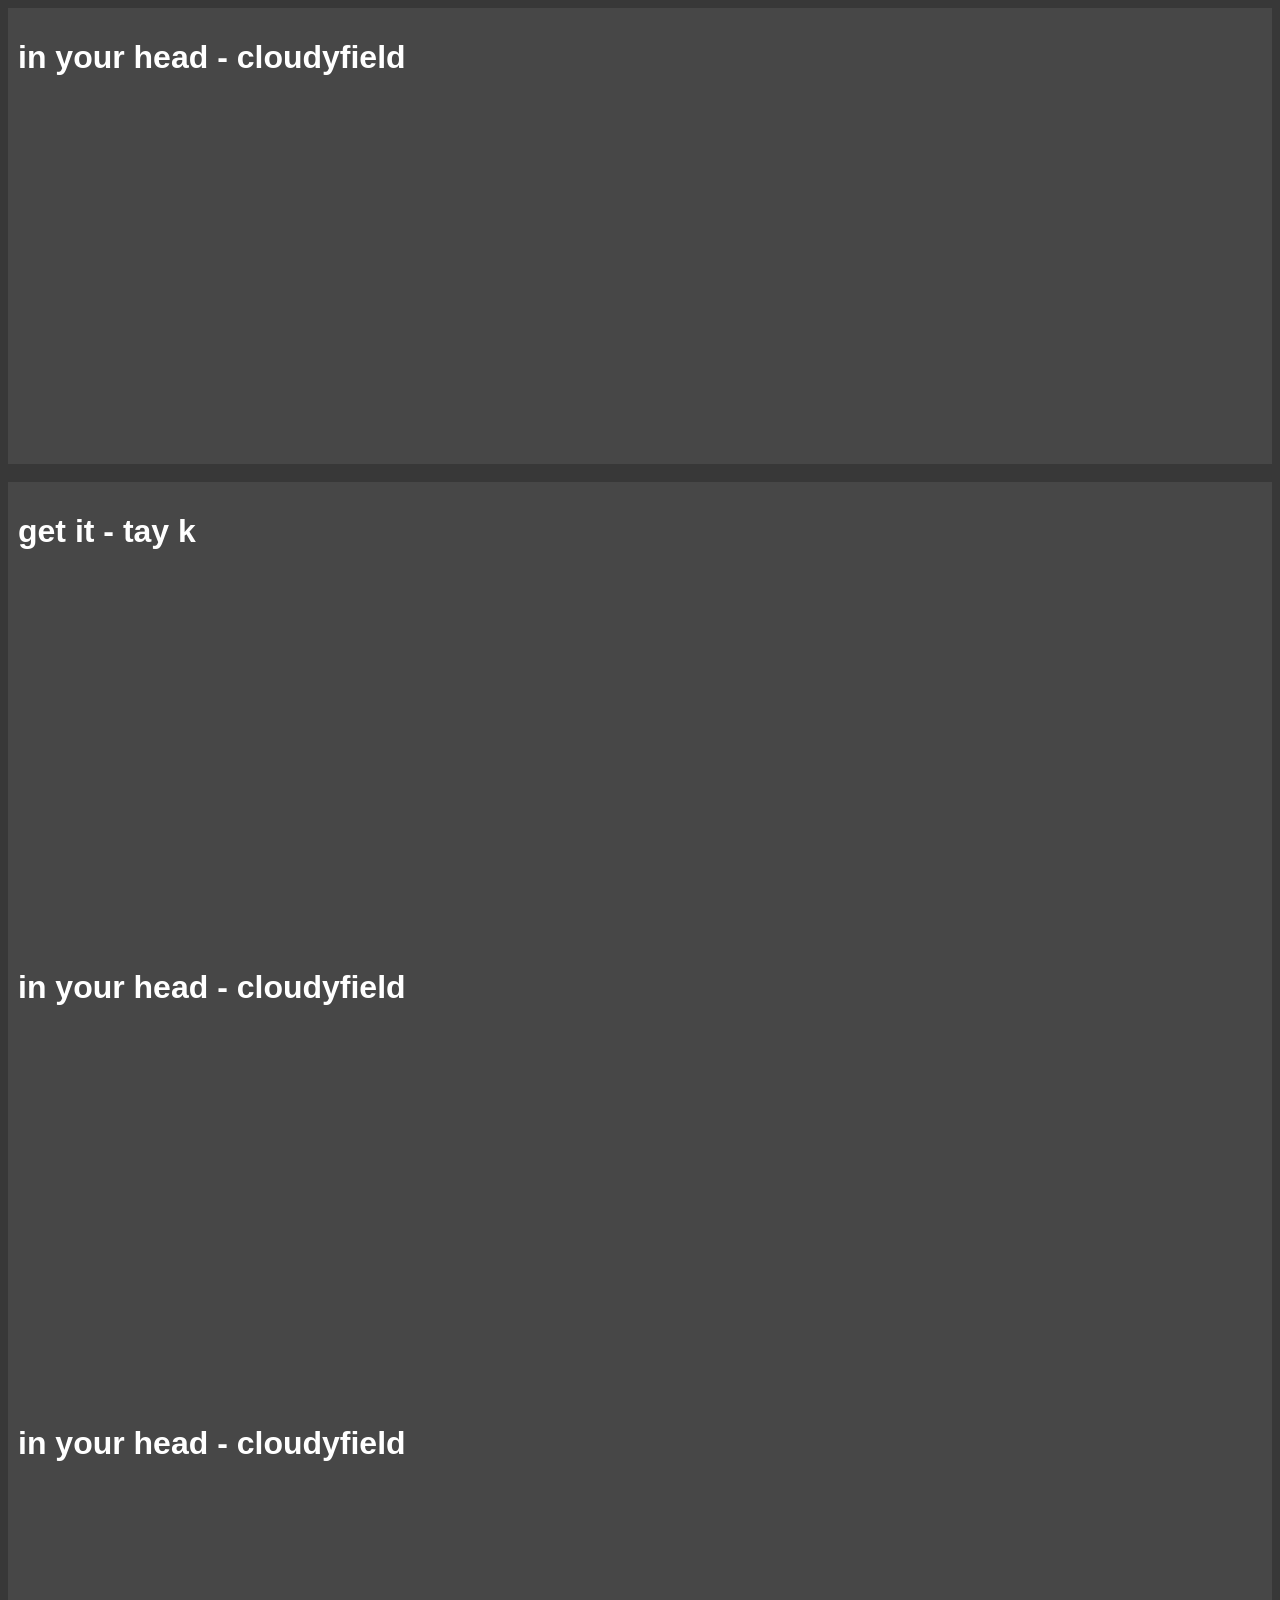
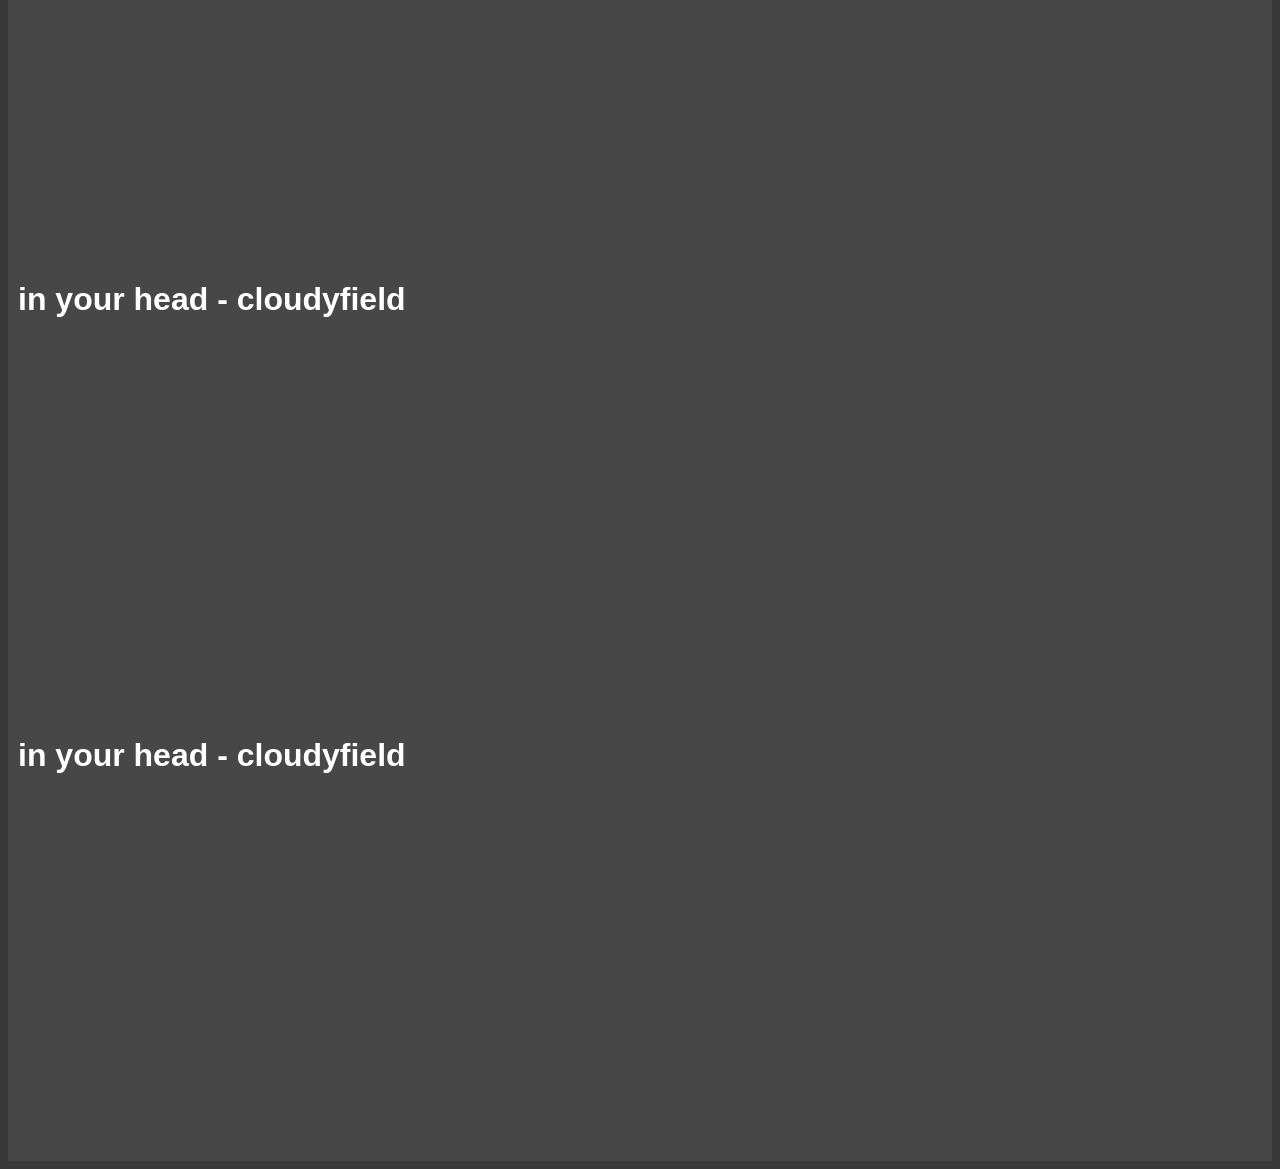
==== index.html @ bb166385 "push changes - will work on ts more" ====
<!DOCTYPE html>
<html lang="en">
<head>
    <meta charset="UTF-8">
    <meta name="viewport" content="width=device-width, initial-scale=1.0">
    <title>Music Project</title>
    <link rel="stylesheet" type="text/css" href="/assets/globals.css">
</head>
<body>
    <div>
        <h1>in your head - cloudyfield</h1>
        <iframe data-testid="embed-iframe" style="border-radius:12px" src="https://open.spotify.com/embed/track/5NCnVxcLV3XriDtoygz3TK?utm_source=generator" width="100%" height="352" frameBorder="0" allowfullscreen="" allow="autoplay; clipboard-write; encrypted-media; fullscreen; picture-in-picture" loading="lazy"></iframe> 
    </div>
    <br>
    <div>
        <h1>get it - tay k</h1>
        <iframe data-testid="embed-iframe" style="border-radius:12px" src="https://open.spotify.com/embed/track/1hLqFrdx5tbISMvfUrRWrN?utm_source=generator" width="100%" height="352" frameBorder="0" allowfullscreen="" allow="autoplay; clipboard-write; encrypted-media; fullscreen; picture-in-picture" loading="lazy"></iframe>
    </div>
    <div>
        <h1>in your head - cloudyfield</h1>
        <iframe data-testid="embed-iframe" style="border-radius:12px" src="https://open.spotify.com/embed/track/5NCnVxcLV3XriDtoygz3TK?utm_source=generator" width="100%" height="352" frameBorder="0" allowfullscreen="" allow="autoplay; clipboard-write; encrypted-media; fullscreen; picture-in-picture" loading="lazy"></iframe> 
    </div>
    <div>
        <h1>in your head - cloudyfield</h1>
        <iframe data-testid="embed-iframe" style="border-radius:12px" src="https://open.spotify.com/embed/track/5NCnVxcLV3XriDtoygz3TK?utm_source=generator" width="100%" height="352" frameBorder="0" allowfullscreen="" allow="autoplay; clipboard-write; encrypted-media; fullscreen; picture-in-picture" loading="lazy"></iframe> 
    </div>
    <div>
        <h1>in your head - cloudyfield</h1>
        <iframe data-testid="embed-iframe" style="border-radius:12px" src="https://open.spotify.com/embed/track/5NCnVxcLV3XriDtoygz3TK?utm_source=generator" width="100%" height="352" frameBorder="0" allowfullscreen="" allow="autoplay; clipboard-write; encrypted-media; fullscreen; picture-in-picture" loading="lazy"></iframe> 
    </div>
    <div>
        <h1>in your head - cloudyfield</h1>
        <iframe data-testid="embed-iframe" style="border-radius:12px" src="https://open.spotify.com/embed/track/5NCnVxcLV3XriDtoygz3TK?utm_source=generator" width="100%" height="352" frameBorder="0" allowfullscreen="" allow="autoplay; clipboard-write; encrypted-media; fullscreen; picture-in-picture" loading="lazy"></iframe> 
    </div>
</body>
</html>
---- assets/globals.css ----
:root { 
    background-color: #383838;
    font-family: Arial, Helvetica, sans-serif;
}

div { 
    background-color: #474747;
    padding: 10px;
    
}


div h1 {
    color: white;
}

#seperator { 
    padding: 10px;
}
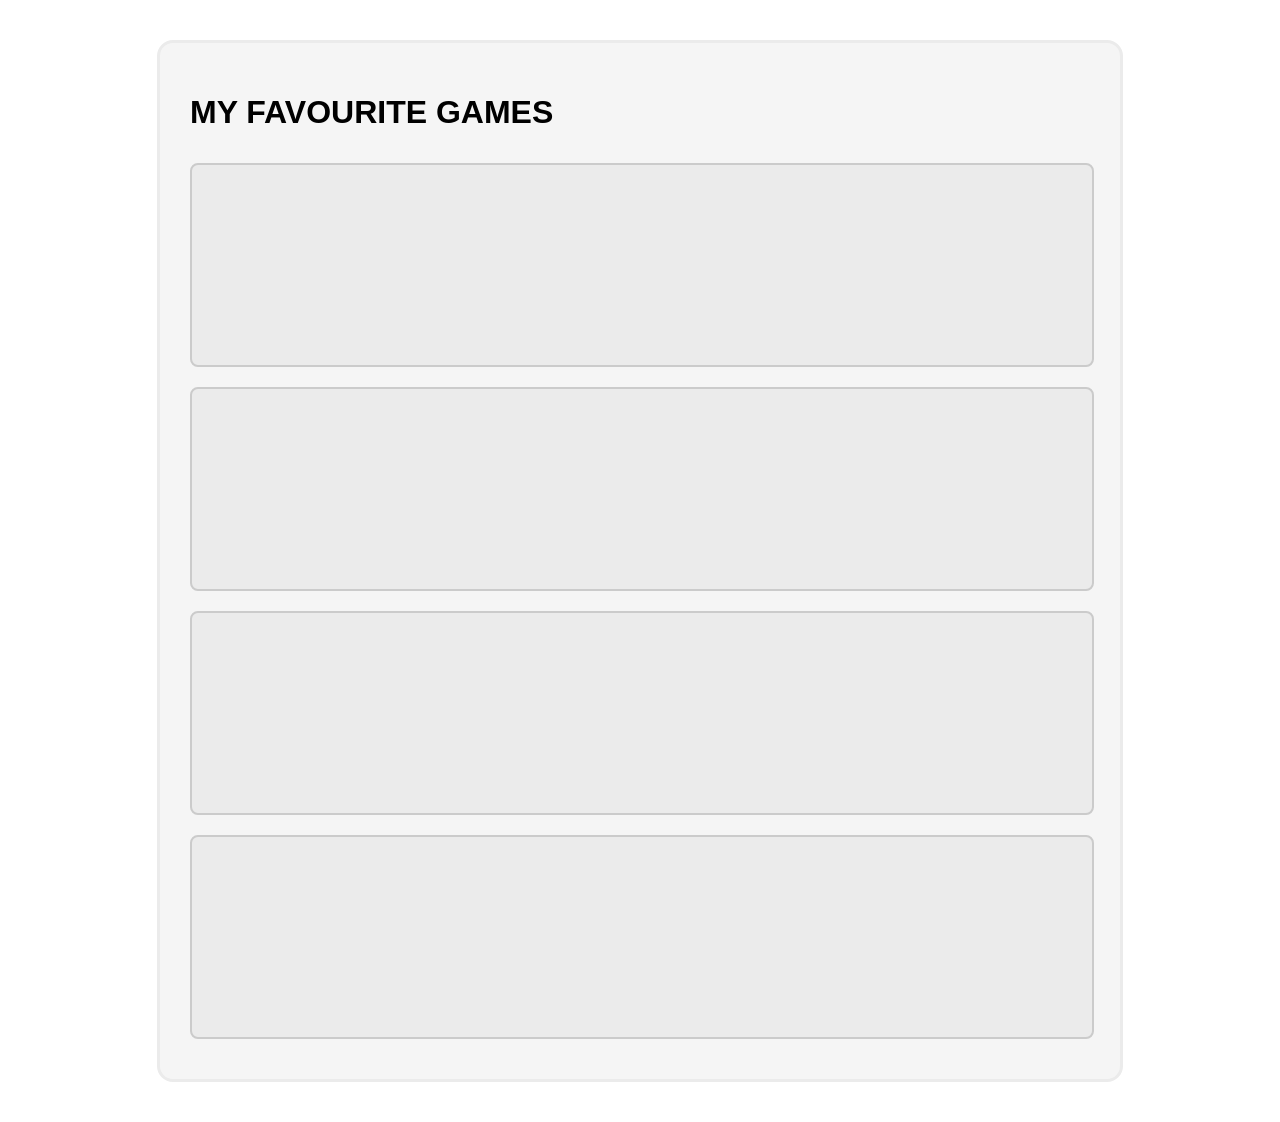
==== commit 5371f37d: "prep for fri" ====
--- a/index.html
+++ b/index.html
@@ -3,34 +3,16 @@
 <head>
     <meta charset="UTF-8">
     <meta name="viewport" content="width=device-width, initial-scale=1.0">
-    <title>Music Project</title>
-    <link rel="stylesheet" type="text/css" href="/assets/globals.css">
+    <title>Document</title>
+    <link rel="stylesheet" href="assets/globals.css">
 </head>
 <body>
-    <div>
-        <h1>in your head - cloudyfield</h1>
-        <iframe data-testid="embed-iframe" style="border-radius:12px" src="https://open.spotify.com/embed/track/5NCnVxcLV3XriDtoygz3TK?utm_source=generator" width="100%" height="352" frameBorder="0" allowfullscreen="" allow="autoplay; clipboard-write; encrypted-media; fullscreen; picture-in-picture" loading="lazy"></iframe> 
-    </div>
-    <br>
-    <div>
-        <h1>get it - tay k</h1>
-        <iframe data-testid="embed-iframe" style="border-radius:12px" src="https://open.spotify.com/embed/track/1hLqFrdx5tbISMvfUrRWrN?utm_source=generator" width="100%" height="352" frameBorder="0" allowfullscreen="" allow="autoplay; clipboard-write; encrypted-media; fullscreen; picture-in-picture" loading="lazy"></iframe>
-    </div>
-    <div>
-        <h1>in your head - cloudyfield</h1>
-        <iframe data-testid="embed-iframe" style="border-radius:12px" src="https://open.spotify.com/embed/track/5NCnVxcLV3XriDtoygz3TK?utm_source=generator" width="100%" height="352" frameBorder="0" allowfullscreen="" allow="autoplay; clipboard-write; encrypted-media; fullscreen; picture-in-picture" loading="lazy"></iframe> 
-    </div>
-    <div>
-        <h1>in your head - cloudyfield</h1>
-        <iframe data-testid="embed-iframe" style="border-radius:12px" src="https://open.spotify.com/embed/track/5NCnVxcLV3XriDtoygz3TK?utm_source=generator" width="100%" height="352" frameBorder="0" allowfullscreen="" allow="autoplay; clipboard-write; encrypted-media; fullscreen; picture-in-picture" loading="lazy"></iframe> 
-    </div>
-    <div>
-        <h1>in your head - cloudyfield</h1>
-        <iframe data-testid="embed-iframe" style="border-radius:12px" src="https://open.spotify.com/embed/track/5NCnVxcLV3XriDtoygz3TK?utm_source=generator" width="100%" height="352" frameBorder="0" allowfullscreen="" allow="autoplay; clipboard-write; encrypted-media; fullscreen; picture-in-picture" loading="lazy"></iframe> 
-    </div>
-    <div>
-        <h1>in your head - cloudyfield</h1>
-        <iframe data-testid="embed-iframe" style="border-radius:12px" src="https://open.spotify.com/embed/track/5NCnVxcLV3XriDtoygz3TK?utm_source=generator" width="100%" height="352" frameBorder="0" allowfullscreen="" allow="autoplay; clipboard-write; encrypted-media; fullscreen; picture-in-picture" loading="lazy"></iframe> 
+    <div class="main-container">
+        <h1>MY FAVOURITE GAMES</h1>
+        <div class="child-game"></div>
+        <div class="child-game"></div>
+        <div class="child-game"></div>
+        <div class="child-game"></div>
     </div>
 </body>
 </html>
--- a/assets/globals.css
+++ b/assets/globals.css
@@ -1,19 +1,43 @@
-:root { 
-    background-color: #383838;
+:root {
     font-family: Arial, Helvetica, sans-serif;
 }
 
-div { 
-    background-color: #474747;
-    padding: 10px;
-    
+body {
+    margin: 0;
+    min-height: 100vh;
+    display: flex;
+    justify-content: center; /* center x */
+    align-items: flex-start; /* topdown y */
+    padding: 40px;
 }
 
+.child-game {
+    width: 100%;;
+    height: 200px;
+    background-color: #ebebeb;
 
-div h1 {
-    color: white;
+    border-color: #cbcbcb;
+    border-width: 2px;
+    border-radius: 8px;
+    border-style: solid;
+
+    margin-top: 10px;
+    margin-bottom: 10px;
 }
 
-#seperator { 
-    padding: 10px;
+.main-container {
+
+    display: flex;
+    flex-direction: column; 
+    align-items: flex-start; /* left right x */
+
+    background-color: #f5f5f5;
+
+    border-radius: 1px;
+    border-style: solid;
+    border-radius: 16px;
+    border-color: #ebebeb;
+
+    width: 100vh;
+    padding: 30px;
 }
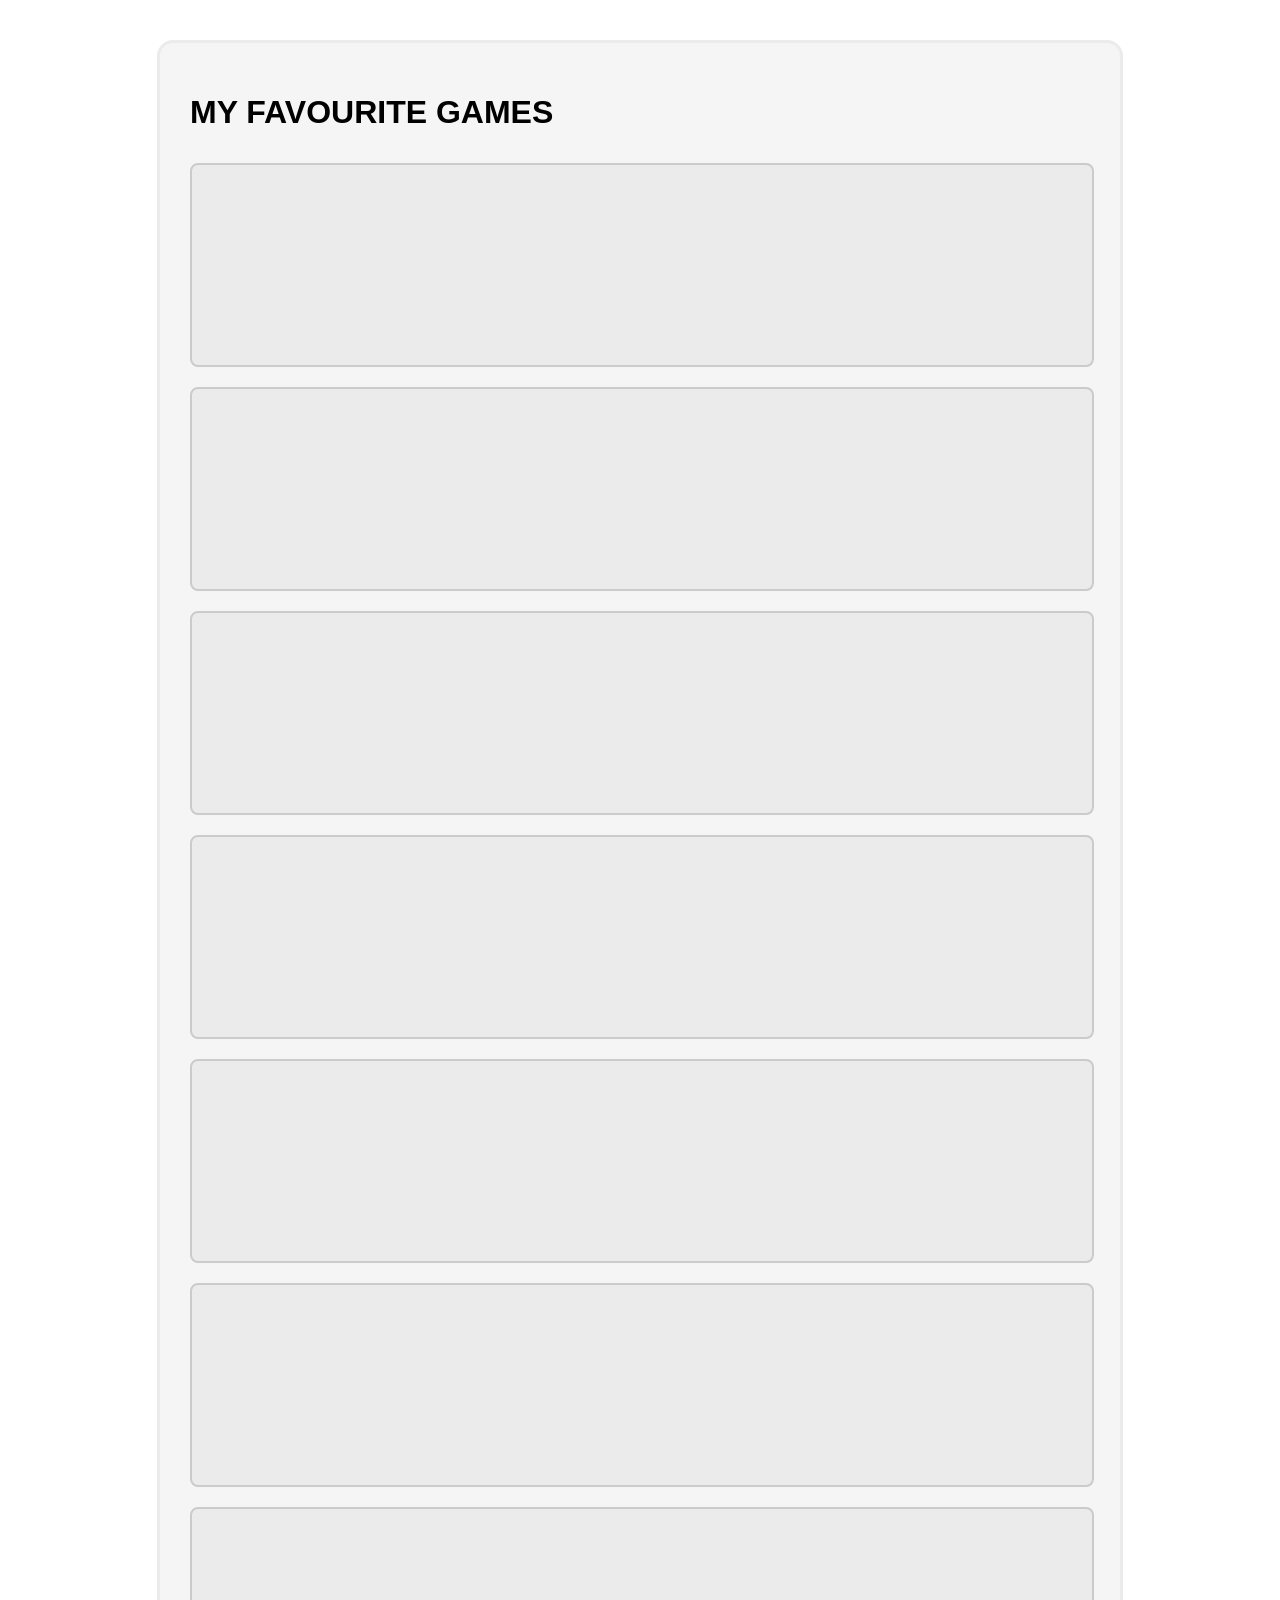
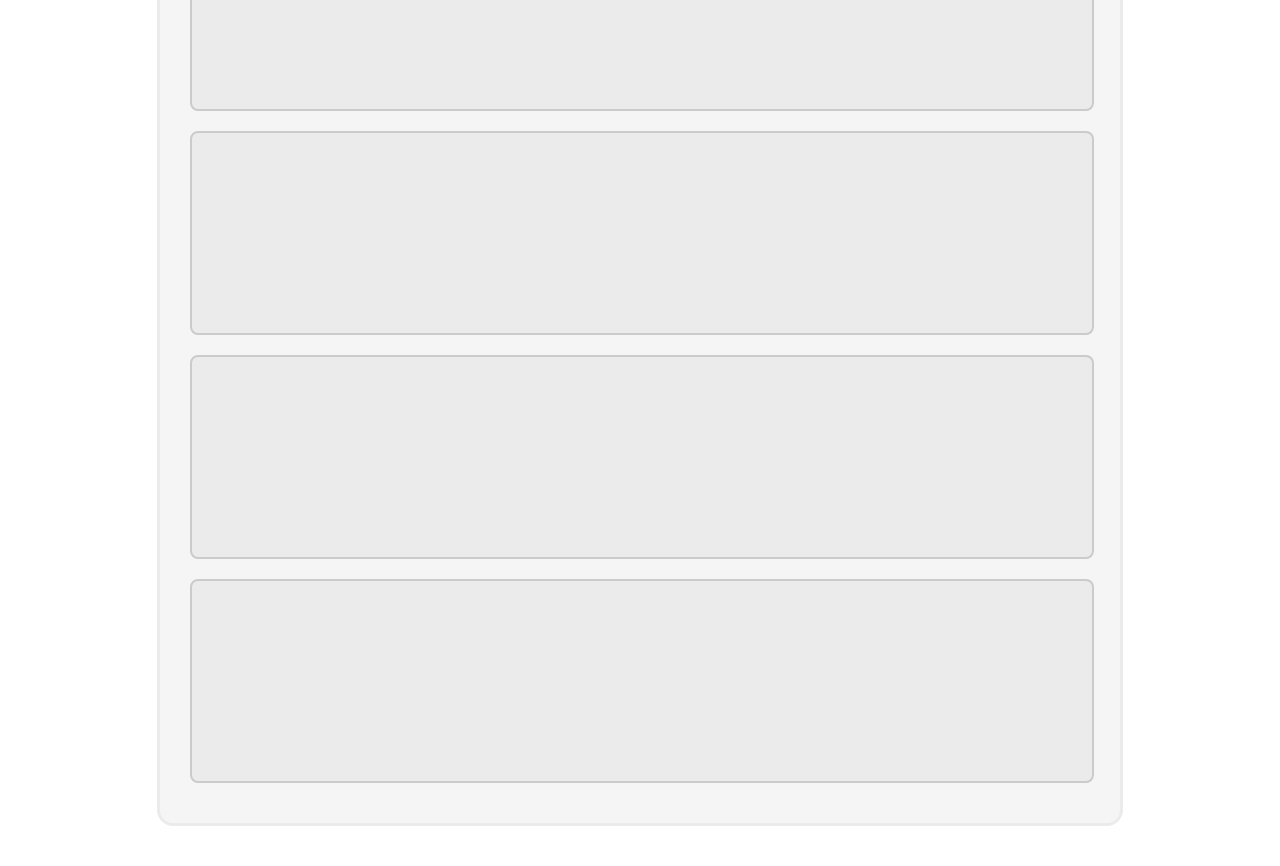
==== commit ca9b0f18: "[hotfix]" ====
--- a/index.html
+++ b/index.html
@@ -9,10 +9,16 @@
 <body>
     <div class="main-container">
         <h1>MY FAVOURITE GAMES</h1>
-        <div class="child-game"></div>
-        <div class="child-game"></div>
-        <div class="child-game"></div>
-        <div class="child-game"></div>
+        <div class="game-container"></div>
+        <div class="game-container"></div>
+        <div class="game-container"></div>
+        <div class="game-container"></div>
+        <div class="game-container"></div>
+        <div class="game-container"></div>
+        <div class="game-container"></div>
+        <div class="game-container"></div>
+        <div class="game-container"></div>
+        <div class="game-container"></div>
     </div>
 </body>
 </html>
--- a/assets/globals.css
+++ b/assets/globals.css
@@ -11,7 +11,7 @@
     padding: 40px;
 }
 
-.child-game {
+.game-container {
     width: 100%;;
     height: 200px;
     background-color: #ebebeb;
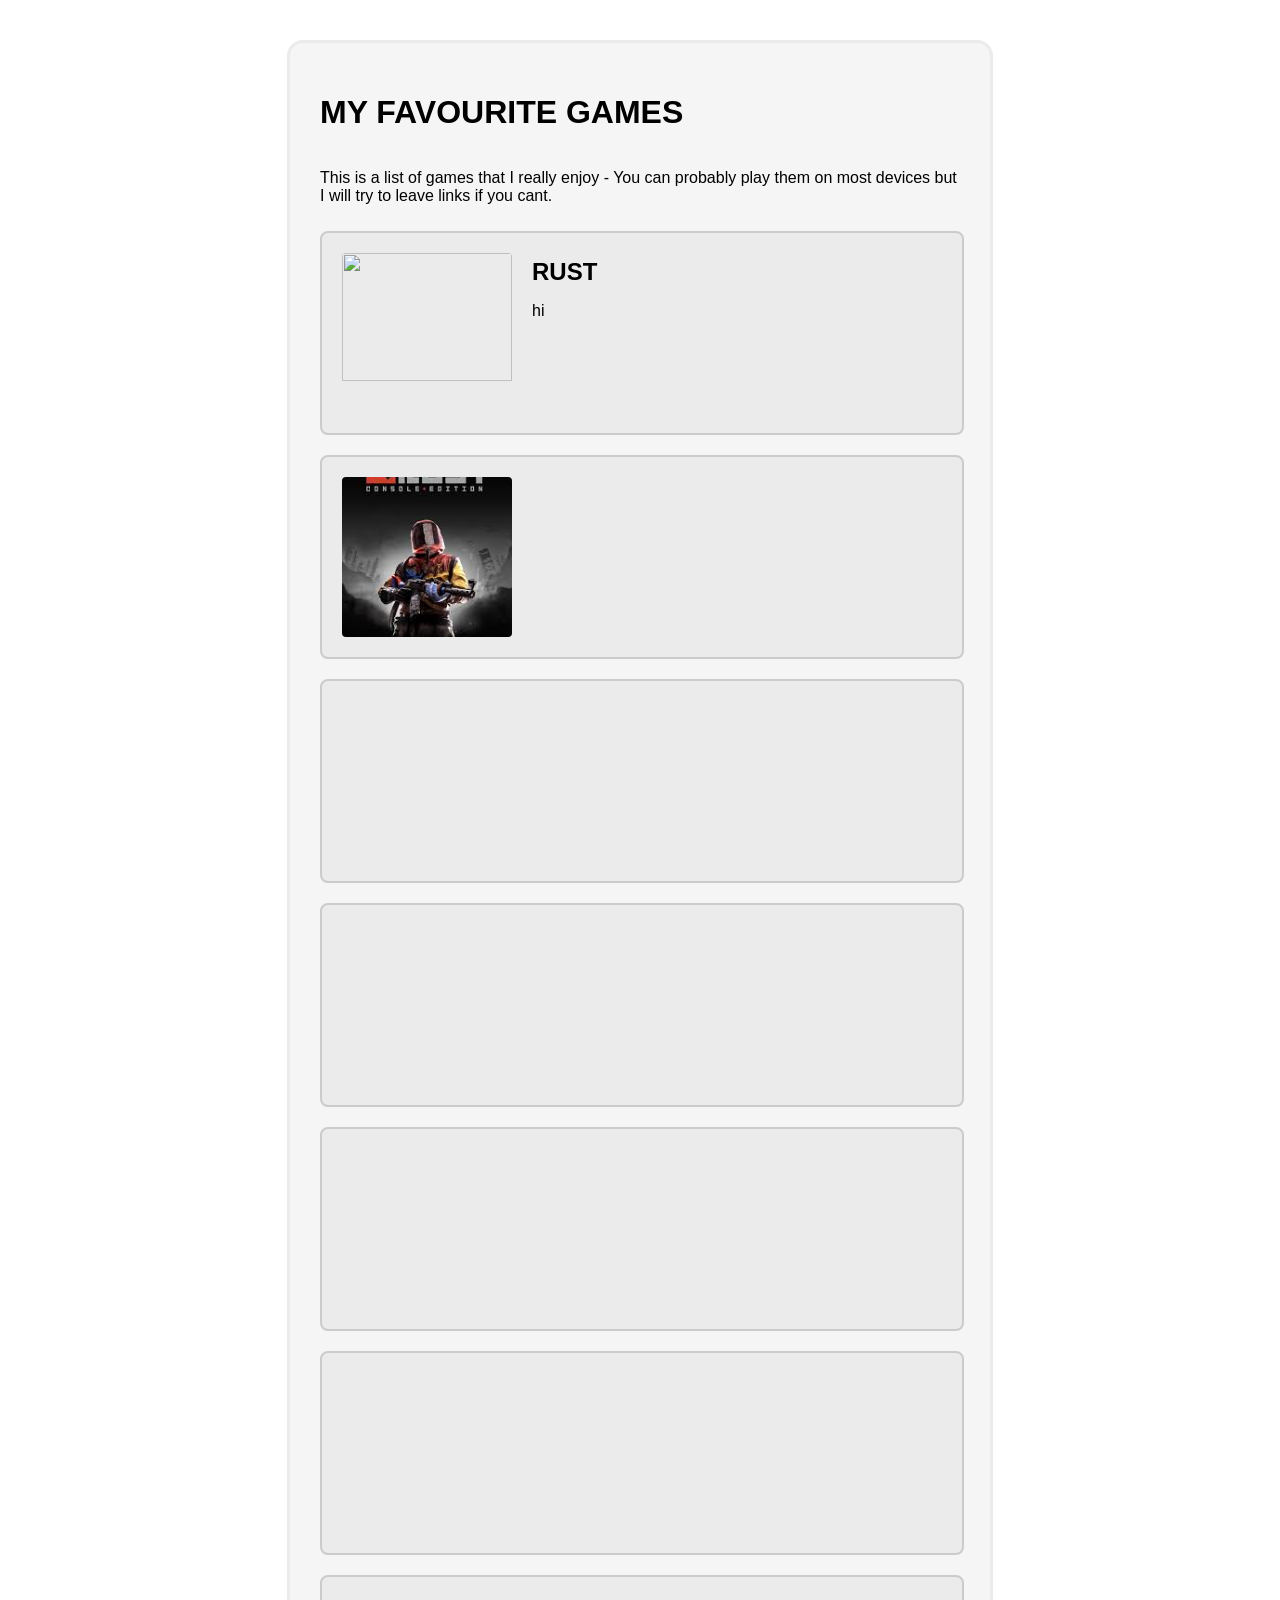
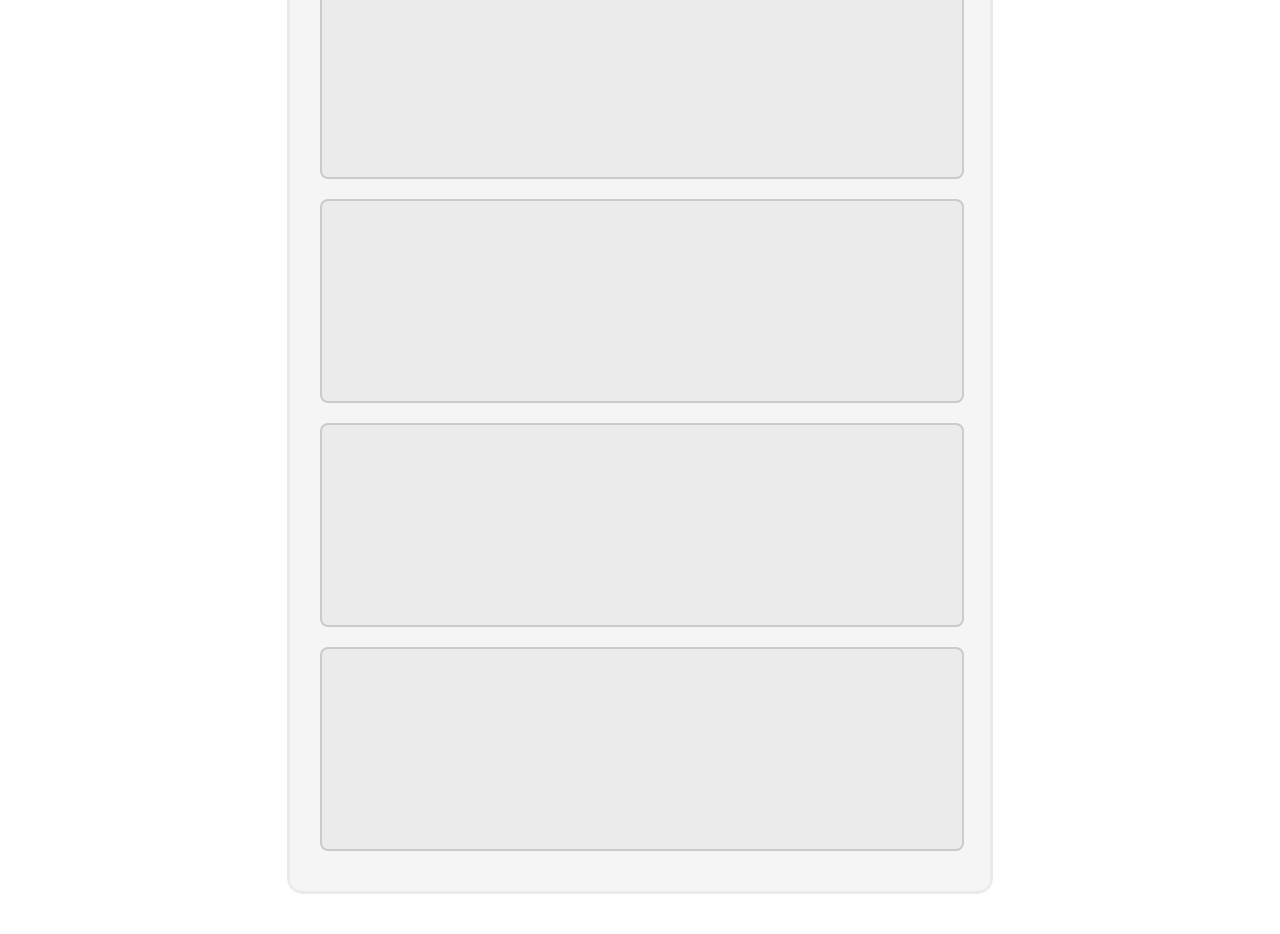
==== commit 1df2a20d: "eqeqe" ====
--- a/index.html
+++ b/index.html
@@ -9,8 +9,17 @@
 <body>
     <div class="main-container">
         <h1>MY FAVOURITE GAMES</h1>
-        <div class="game-container"></div>
-        <div class="game-container"></div>
+        <p>This is a list of games that I really enjoy - You can probably play them on most devices but I will try to leave links if you cant.</p>
+        <div class="game-container">
+            <img src="https://ndcyfrweklzslbnn.public.blob.vercel-storage.com/1765404264353-9C6BF573-38DB-47E2-A33D-FAE4EA0ECFC7-KwnTvdBhv5r8YbvD2udrjrkBCR1Orl.jpg">
+            <div class="gc-right-container">
+                <h2>RUST</h2>
+                <p>hi</p>
+            </div>
+        </div>
+        <div class="game-container">
+            <img src="[data-uri]">
+        </div>
         <div class="game-container"></div>
         <div class="game-container"></div>
         <div class="game-container"></div>
--- a/assets/globals.css
+++ b/assets/globals.css
@@ -9,20 +9,6 @@
     justify-content: center; /* center x */
     align-items: flex-start; /* topdown y */
     padding: 40px;
-}
-
-.game-container {
-    width: 100%;;
-    height: 200px;
-    background-color: #ebebeb;
-
-    border-color: #cbcbcb;
-    border-width: 2px;
-    border-radius: 8px;
-    border-style: solid;
-
-    margin-top: 10px;
-    margin-bottom: 10px;
 }
 
 .main-container {
@@ -38,6 +24,44 @@
     border-radius: 16px;
     border-color: #ebebeb;
 
-    width: 100vh;
+    width: 50vw;
     padding: 30px;
+}
+
+.game-container {
+    width: 100%;
+    height: 200px;
+    background-color: #ebebeb;
+
+    border-color: #cbcbcb;
+    border-width: 2px;
+    border-radius: 8px;
+    border-style: solid;
+
+    margin-top: 10px;
+    margin-bottom: 10px;
+
+    display: flex;
+    align-items: center;
+}
+
+.game-container img {
+    height: 80%;
+    width: 170px;
+    object-fit: cover;
+    margin-left: 20px;
+    border-radius: 4px;
+}
+
+.gc-right-container {
+    height: 80%;
+    margin-left: 20px;
+    flex: 0.97; /* set flex to wo width itself by 0.97*/
+    display: flex;
+    flex-direction: column;
+}
+
+.gc-right-container h2 {
+    margin-top: 5px;
+    margin-bottom: 0px;
 }
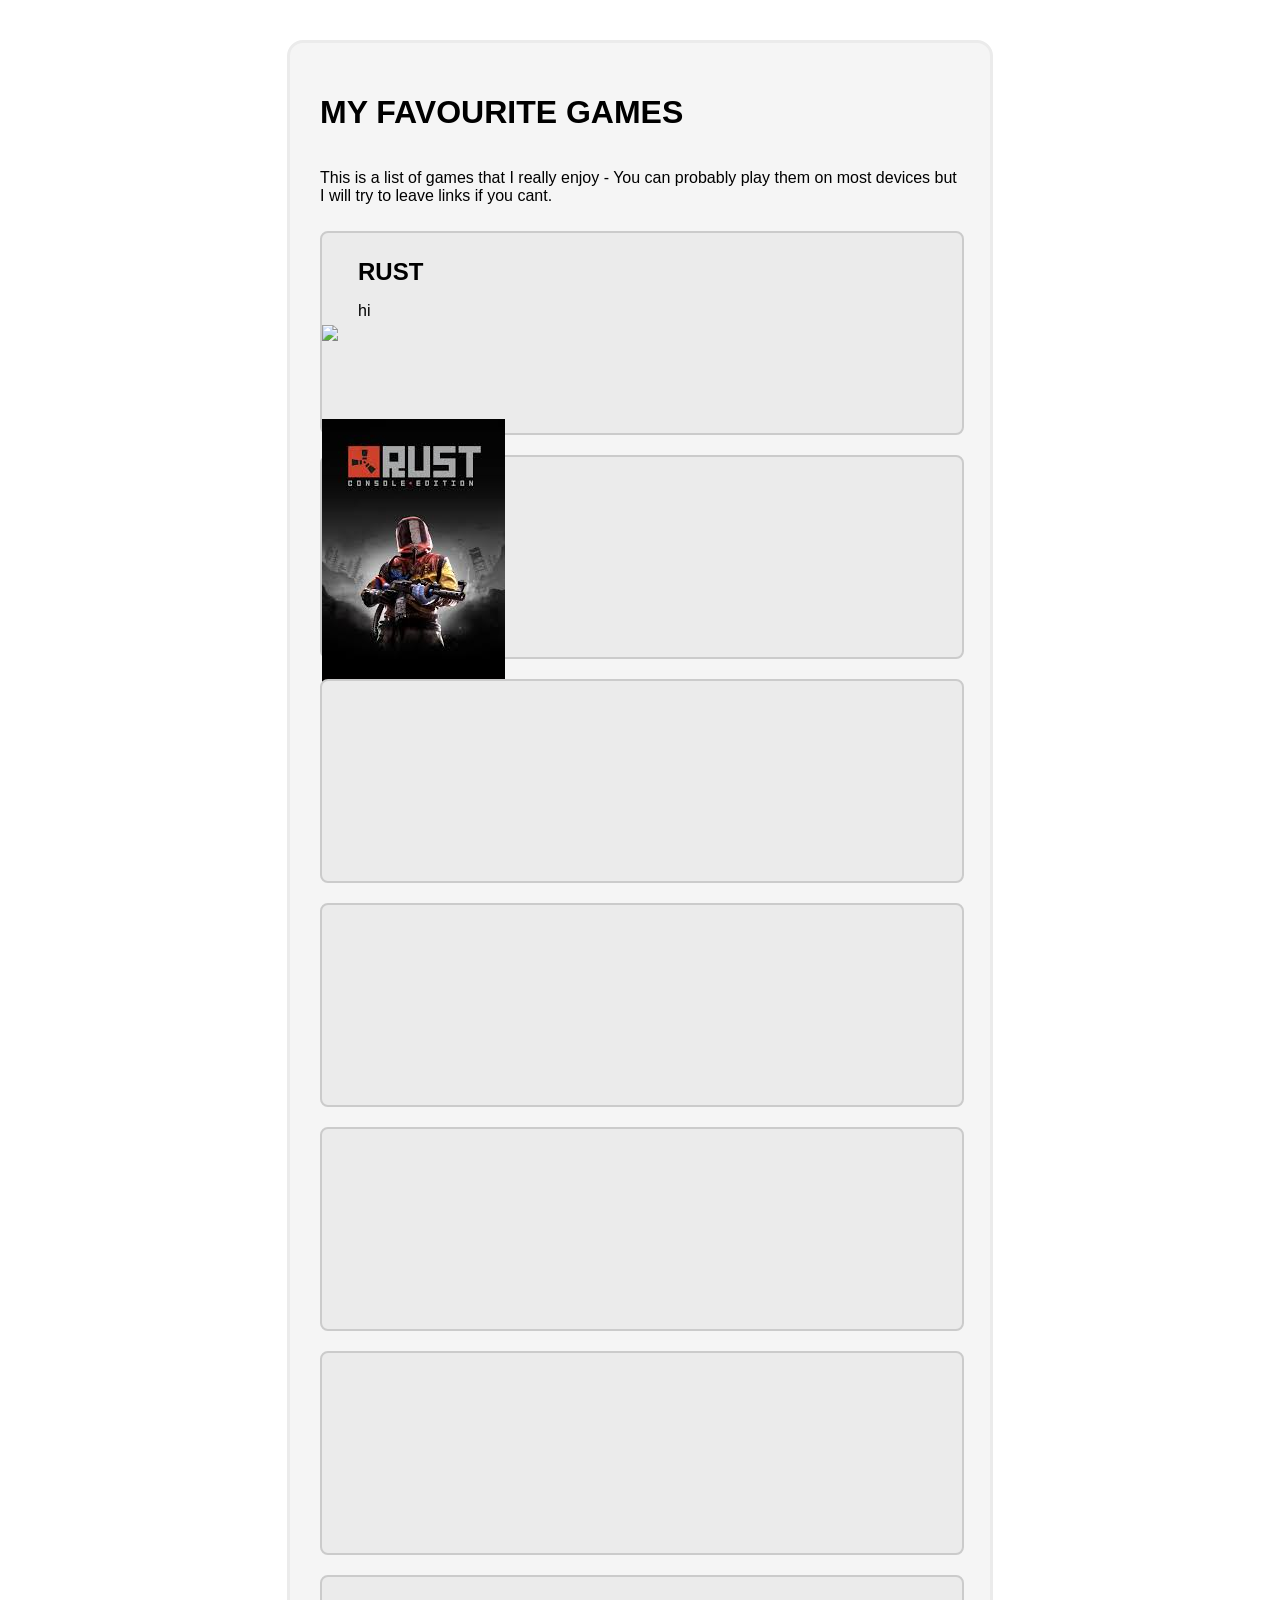
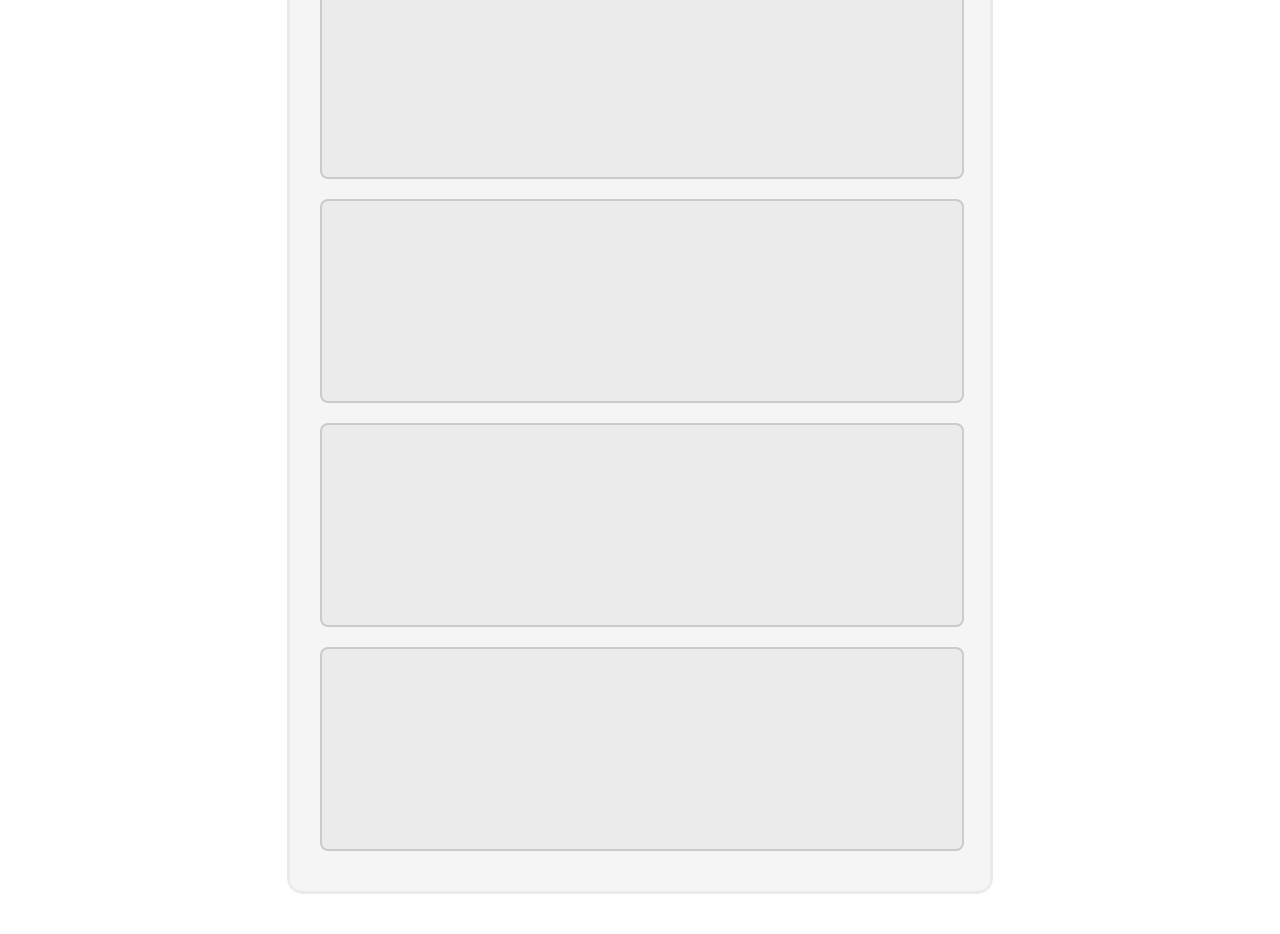
==== commit 030c9199: "sub-container -> rename" ====
--- a/index.html
+++ b/index.html
@@ -10,24 +10,24 @@
     <div class="main-container">
         <h1>MY FAVOURITE GAMES</h1>
         <p>This is a list of games that I really enjoy - You can probably play them on most devices but I will try to leave links if you cant.</p>
-        <div class="game-container">
+        <div class="sub-container">
             <img src="https://ndcyfrweklzslbnn.public.blob.vercel-storage.com/1765404264353-9C6BF573-38DB-47E2-A33D-FAE4EA0ECFC7-KwnTvdBhv5r8YbvD2udrjrkBCR1Orl.jpg">
             <div class="gc-right-container">
                 <h2>RUST</h2>
                 <p>hi</p>
             </div>
         </div>
-        <div class="game-container">
+        <div class="sub-container">
             <img src="[data-uri]">
         </div>
-        <div class="game-container"></div>
-        <div class="game-container"></div>
-        <div class="game-container"></div>
-        <div class="game-container"></div>
-        <div class="game-container"></div>
-        <div class="game-container"></div>
-        <div class="game-container"></div>
-        <div class="game-container"></div>
+        <div class="sub-container"></div>
+        <div class="sub-container"></div>
+        <div class="sub-container"></div>
+        <div class="sub-container"></div>
+        <div class="sub-container"></div>
+        <div class="sub-container"></div>
+        <div class="sub-container"></div>
+        <div class="sub-container"></div>
     </div>
 </body>
 </html>
--- a/assets/globals.css
+++ b/assets/globals.css
@@ -28,7 +28,7 @@
     padding: 30px;
 }
 
-.game-container {
+.sub-container {
     width: 100%;
     height: 200px;
     background-color: #ebebeb;
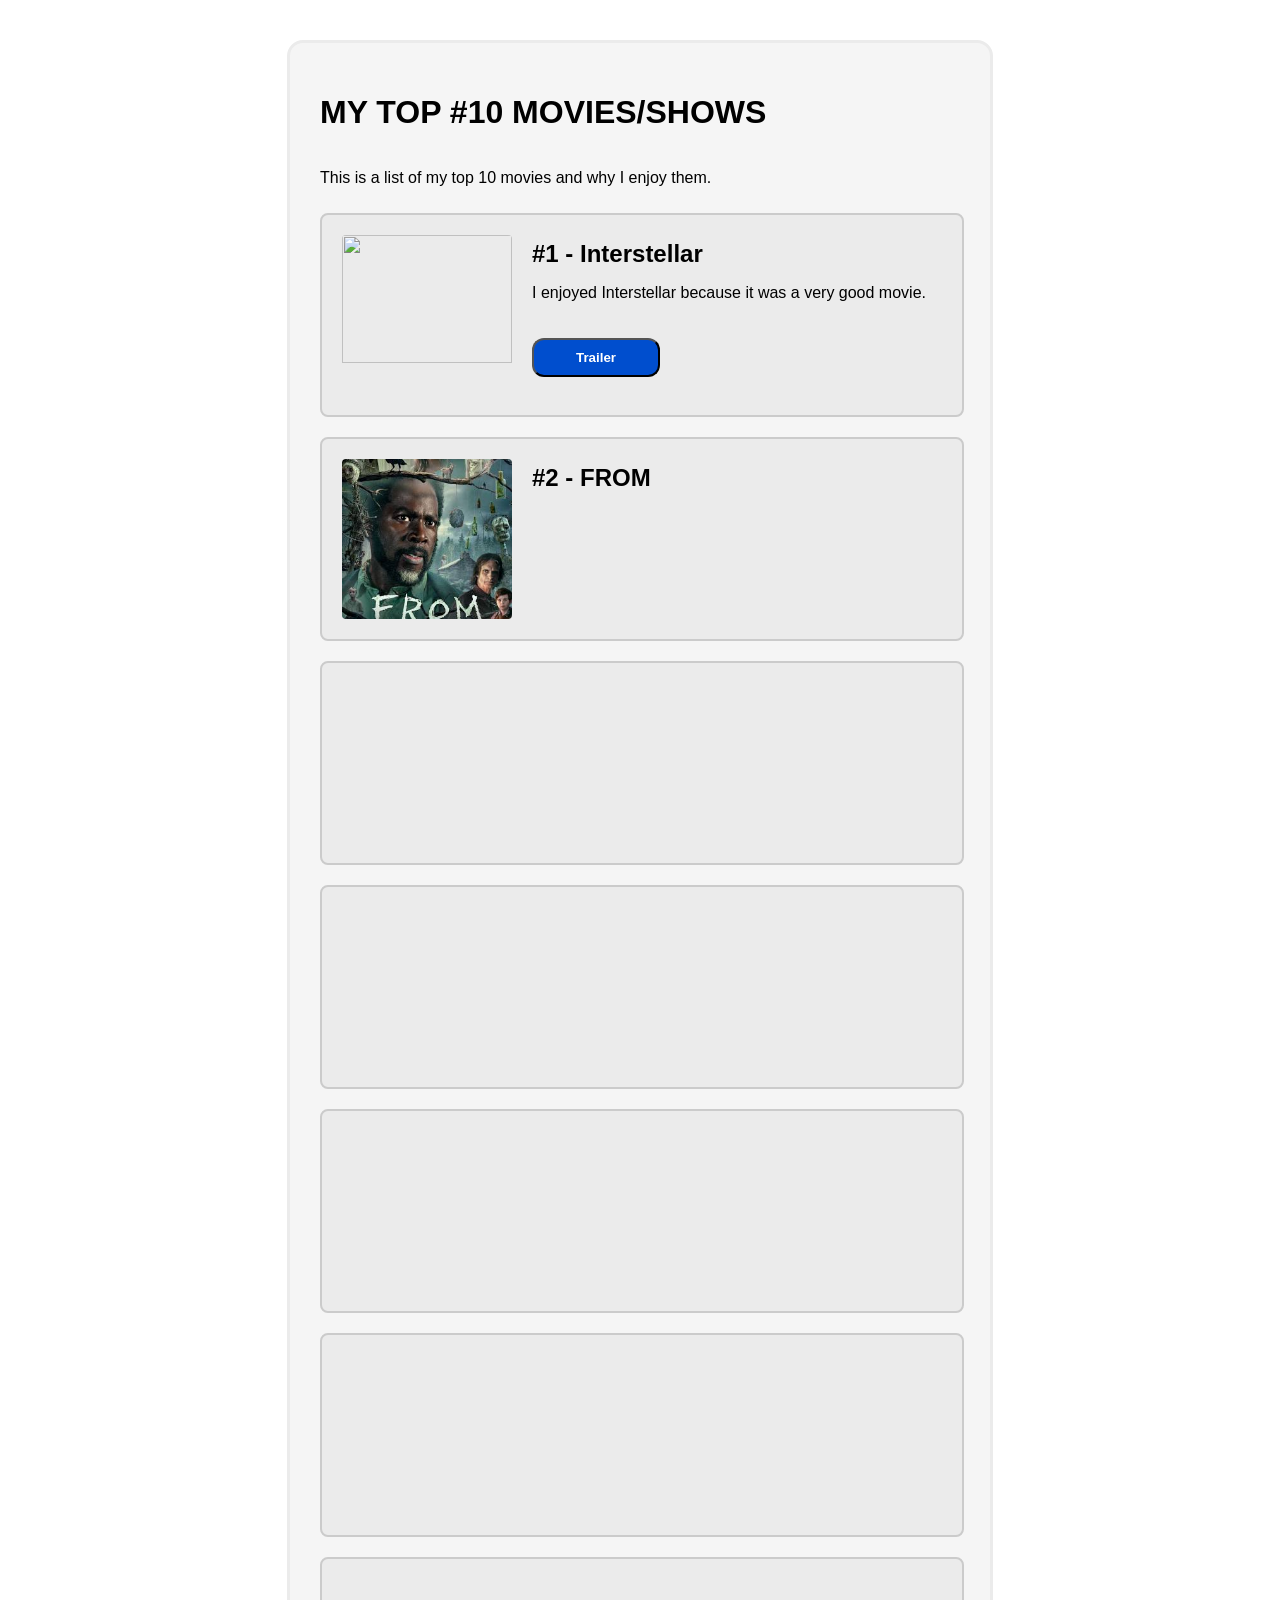
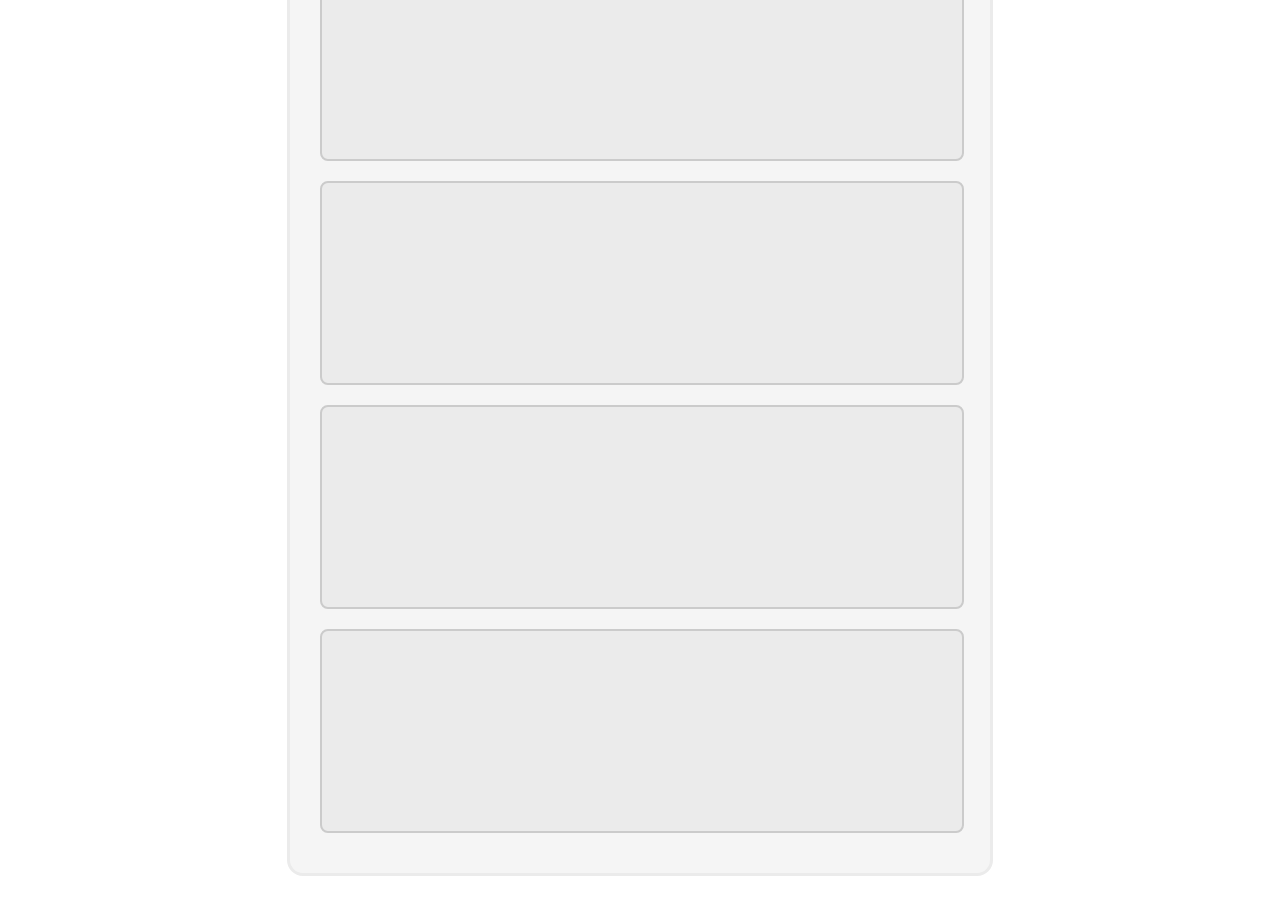
==== commit beee419a: "push" ====
--- a/index.html
+++ b/index.html
@@ -8,17 +8,21 @@
 </head>
 <body>
     <div class="main-container">
-        <h1>MY FAVOURITE GAMES</h1>
-        <p>This is a list of games that I really enjoy - You can probably play them on most devices but I will try to leave links if you cant.</p>
+        <h1>MY TOP #10 MOVIES/SHOWS</h1>
+        <p>This is a list of my top 10 movies and why I enjoy them.</p>
         <div class="sub-container">
-            <img src="https://ndcyfrweklzslbnn.public.blob.vercel-storage.com/1765404264353-9C6BF573-38DB-47E2-A33D-FAE4EA0ECFC7-KwnTvdBhv5r8YbvD2udrjrkBCR1Orl.jpg">
+            <img src=https://encrypted-tbn0.gstatic.com/images?q=tbn:ANd9GcSngBJ0B7UDrLUkDlp6DCQLsEYuWR-DiHwbnxFFCniB3HiP3f3NZmR1-lKSC34ge6YXu4LX&s=10">
             <div class="gc-right-container">
-                <h2>RUST</h2>
-                <p>hi</p>
+                <h2>#1 - Interstellar</h2>
+                <p>I enjoyed Interstellar because it was a very good movie. </p>
+                <button type="button" onclick="">Trailer</button>
             </div>
         </div>
         <div class="sub-container">
-            <img src="[data-uri]">
+            <img src="[data-uri]">
+            <div class="gc-right-container">
+                <h2>#2 - FROM</h2>
+            </div>
         </div>
         <div class="sub-container"></div>
         <div class="sub-container"></div>
--- a/assets/globals.css
+++ b/assets/globals.css
@@ -45,7 +45,7 @@
     align-items: center;
 }
 
-.game-container img {
+.sub-container img {
     height: 80%;
     width: 170px;
     object-fit: cover;
@@ -64,4 +64,14 @@
 .gc-right-container h2 {
     margin-top: 5px;
     margin-bottom: 0px;
+}
+
+.gc-right-container button {
+    background-color: #004ece;
+    color: white;
+    margin-top: 20px;
+    max-width: 10vw;
+    padding: 10px;
+    font-weight: bold;
+    border-radius: 12px;
 }
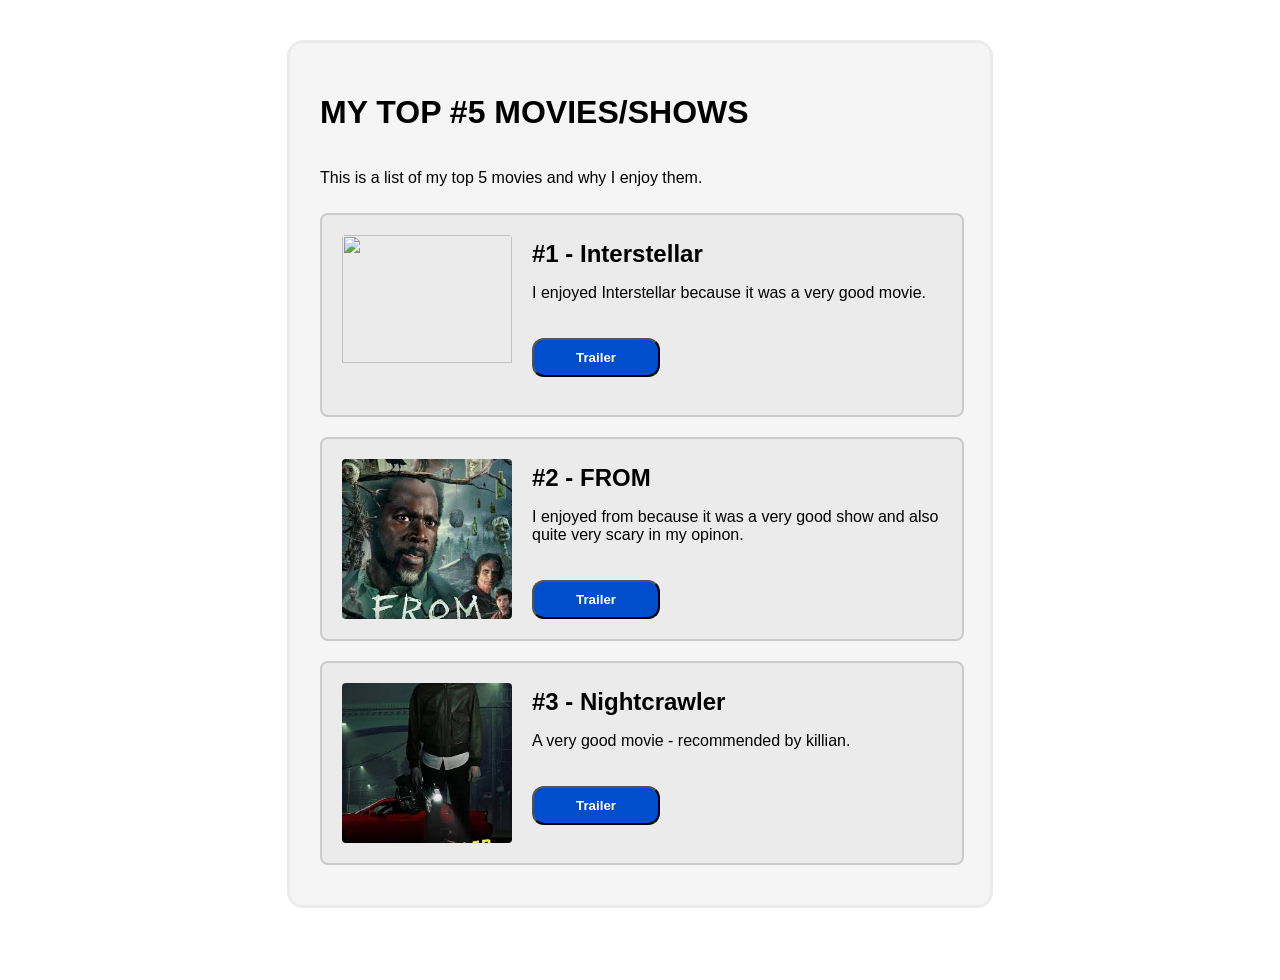
==== commit 4c7d7023: "push main" ====
--- a/index.html
+++ b/index.html
@@ -8,30 +8,32 @@
 </head>
 <body>
     <div class="main-container">
-        <h1>MY TOP #10 MOVIES/SHOWS</h1>
-        <p>This is a list of my top 10 movies and why I enjoy them.</p>
+        <h1>MY TOP #5 MOVIES/SHOWS</h1>
+        <p>This is a list of my top 5 movies and why I enjoy them.</p>
         <div class="sub-container">
             <img src=https://encrypted-tbn0.gstatic.com/images?q=tbn:ANd9GcSngBJ0B7UDrLUkDlp6DCQLsEYuWR-DiHwbnxFFCniB3HiP3f3NZmR1-lKSC34ge6YXu4LX&s=10">
             <div class="gc-right-container">
                 <h2>#1 - Interstellar</h2>
                 <p>I enjoyed Interstellar because it was a very good movie. </p>
-                <button type="button" onclick="">Trailer</button>
+                <button type="button" onclick="window.location.href='https://www.youtube.com/watch?v=zSWdZVtXT7E'">Trailer</button>
             </div>
         </div>
         <div class="sub-container">
             <img src="[data-uri]">
             <div class="gc-right-container">
                 <h2>#2 - FROM</h2>
+             <p>I enjoyed from because it was a very good show and also quite very scary in my opinon. </p>
+ <button type="button" onclick="window.location.href='https://www.youtube.com/watch?v=zSWdZVtXT7E'">Trailer</button>
             </div>
         </div>
-        <div class="sub-container"></div>
-        <div class="sub-container"></div>
-        <div class="sub-container"></div>
-        <div class="sub-container"></div>
-        <div class="sub-container"></div>
-        <div class="sub-container"></div>
-        <div class="sub-container"></div>
-        <div class="sub-container"></div>
+        <div class="sub-container">
+            <img src="[data-uri]">
+            <div class="gc-right-container">
+                <h2>#3 - Nightcrawler</h2>
+             <p>A very good movie - recommended by killian. </p>
+ <button type="button" onclick="window.location.href='https://www.youtube.com/watch?v=zSWdZVtXT7E'">Trailer</button>
+            </div>
+        </div>
     </div>
 </body>
 </html>
--- a/assets/globals.css
+++ b/assets/globals.css
@@ -66,6 +66,10 @@
     margin-bottom: 0px;
 }
 
+button {
+    transition: transform 0.25s ease;
+}
+
 .gc-right-container button {
     background-color: #004ece;
     color: white;
@@ -74,4 +78,8 @@
     padding: 10px;
     font-weight: bold;
     border-radius: 12px;
+}
+
+.gc-right-container button:hover {
+    transform: translateY(-8px);
 }
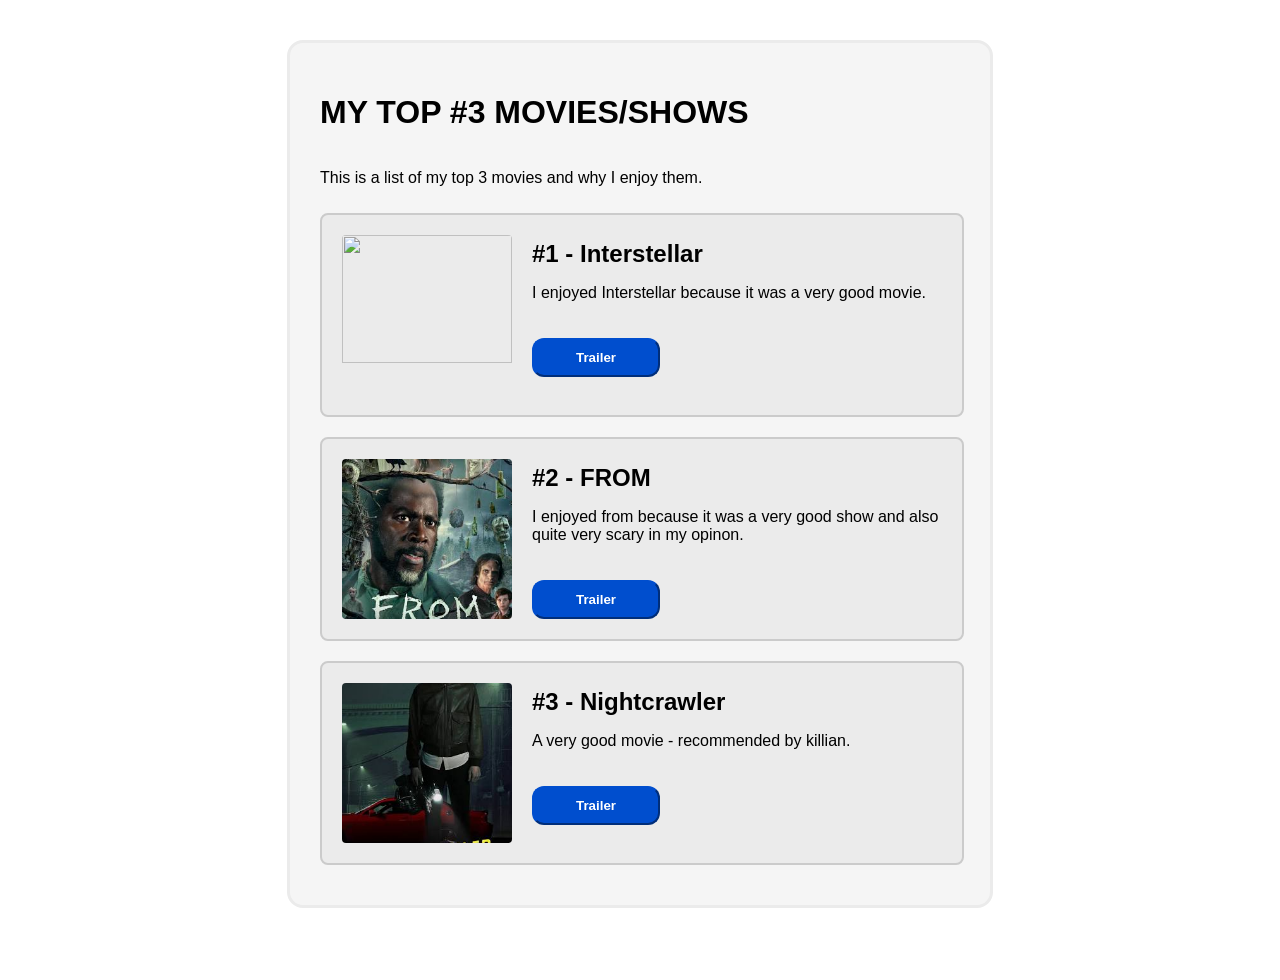
==== commit 04c38c62: "test" ====
--- a/index.html
+++ b/index.html
@@ -3,13 +3,13 @@
 <head>
     <meta charset="UTF-8">
     <meta name="viewport" content="width=device-width, initial-scale=1.0">
-    <title>Document</title>
+    <title>top 3 favourite movies/shows</title>
     <link rel="stylesheet" href="assets/globals.css">
 </head>
 <body>
     <div class="main-container">
-        <h1>MY TOP #5 MOVIES/SHOWS</h1>
-        <p>This is a list of my top 5 movies and why I enjoy them.</p>
+        <h1>MY TOP #3 MOVIES/SHOWS</h1>
+        <p>This is a list of my top 3 movies and why I enjoy them.</p>
         <div class="sub-container">
             <img src=https://encrypted-tbn0.gstatic.com/images?q=tbn:ANd9GcSngBJ0B7UDrLUkDlp6DCQLsEYuWR-DiHwbnxFFCniB3HiP3f3NZmR1-lKSC34ge6YXu4LX&s=10">
             <div class="gc-right-container">
--- a/assets/globals.css
+++ b/assets/globals.css
@@ -72,14 +72,16 @@
 
 .gc-right-container button {
     background-color: #004ece;
+    border-color: #004ece;
     color: white;
     margin-top: 20px;
     max-width: 10vw;
     padding: 10px;
     font-weight: bold;
     border-radius: 12px;
+
 }
 
 .gc-right-container button:hover {
     transform: translateY(-8px);
-}+}
